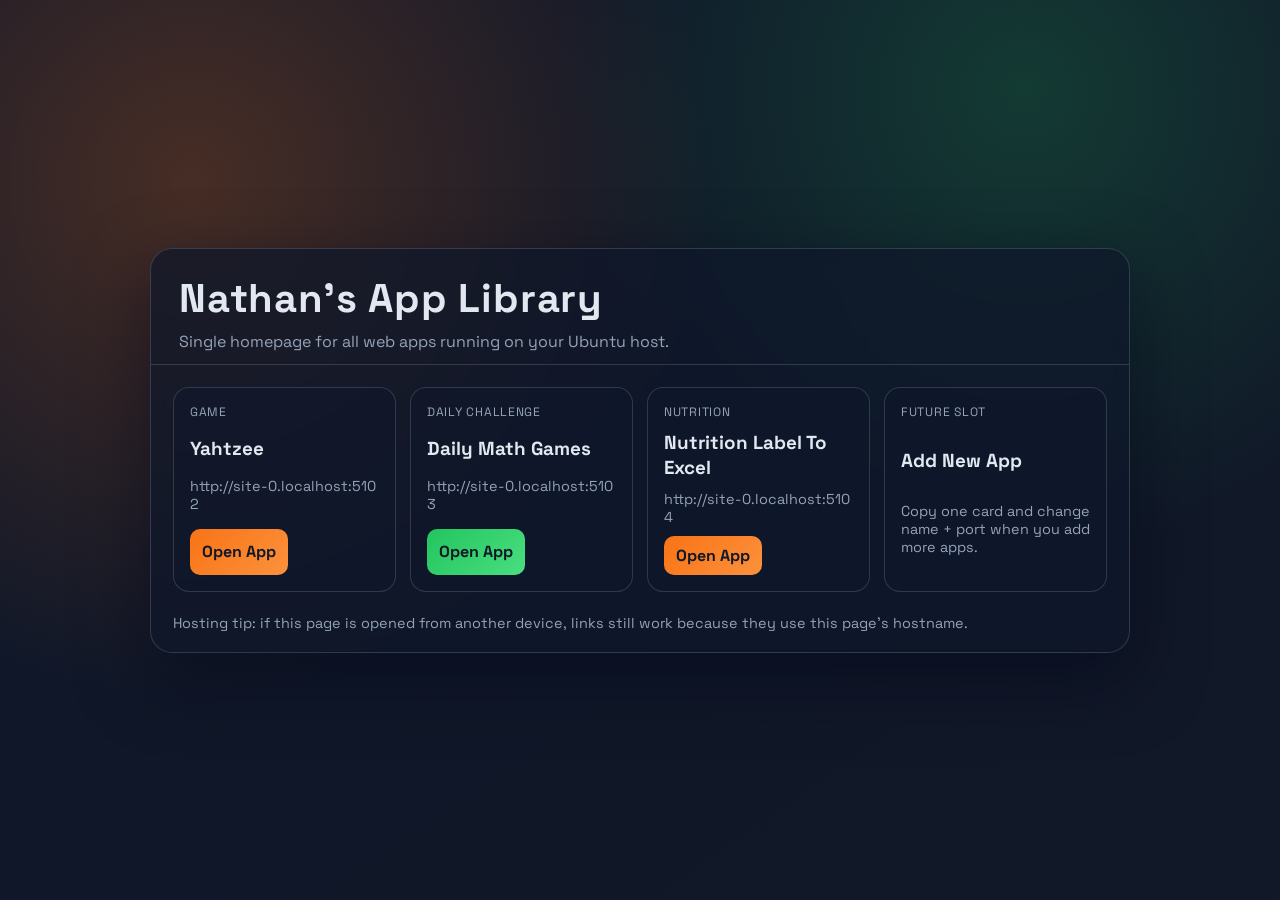
==== home-page/index.html @ 2ddf6f2a "Add nutrition label meal builder app" ====
<!doctype html>
<html lang="en">
<head>
  <meta charset="utf-8">
  <meta name="viewport" content="width=device-width, initial-scale=1">
  <title>Nathan's App Library</title>
  <link rel="preconnect" href="https://fonts.googleapis.com">
  <link rel="preconnect" href="https://fonts.gstatic.com" crossorigin>
  <link href="https://fonts.googleapis.com/css2?family=Space+Grotesk:wght@400;500;700&display=swap" rel="stylesheet">
  <style>
    :root {
      --bg-1: #0f172a;
      --bg-2: #111827;
      --panel: rgba(15, 23, 42, 0.72);
      --line: rgba(148, 163, 184, 0.25);
      --text: #e2e8f0;
      --muted: #94a3b8;
      --accent: #f97316;
      --accent-2: #22c55e;
    }

    * {
      box-sizing: border-box;
    }

    body {
      margin: 0;
      min-height: 100vh;
      font-family: "Space Grotesk", sans-serif;
      color: var(--text);
      background:
        radial-gradient(circle at 15% 20%, rgba(249, 115, 22, 0.24), transparent 40%),
        radial-gradient(circle at 80% 10%, rgba(34, 197, 94, 0.2), transparent 36%),
        linear-gradient(145deg, var(--bg-1), var(--bg-2));
      display: grid;
      place-items: center;
      padding: 24px;
    }

    .wrap {
      width: min(980px, 100%);
      background: var(--panel);
      border: 1px solid var(--line);
      border-radius: 22px;
      backdrop-filter: blur(8px);
      box-shadow: 0 24px 70px rgba(2, 6, 23, 0.5);
      overflow: hidden;
    }

    .hero {
      padding: 28px 28px 12px;
      border-bottom: 1px solid var(--line);
    }

    h1 {
      margin: 0 0 10px;
      font-size: clamp(1.8rem, 3.2vw, 2.5rem);
      line-height: 1.1;
      letter-spacing: 0.02em;
    }

    .subtitle {
      margin: 0;
      color: var(--muted);
      font-size: 1rem;
    }

    .grid {
      padding: 22px;
      display: grid;
      grid-template-columns: repeat(auto-fit, minmax(220px, 1fr));
      gap: 14px;
    }

    .card {
      border: 1px solid var(--line);
      border-radius: 16px;
      padding: 16px;
      background: rgba(15, 23, 42, 0.5);
      display: grid;
      gap: 10px;
    }

    .tag {
      font-size: 0.76rem;
      letter-spacing: 0.06em;
      text-transform: uppercase;
      color: var(--muted);
    }

    .app-name {
      margin: 0;
      font-size: 1.18rem;
      font-weight: 700;
    }

    .url {
      margin: 0;
      color: var(--muted);
      font-size: 0.9rem;
      word-break: break-all;
    }

    .btn {
      display: inline-flex;
      align-items: center;
      justify-content: center;
      width: fit-content;
      border: 0;
      border-radius: 10px;
      background: linear-gradient(135deg, var(--accent), #fb923c);
      color: #111827;
      padding: 9px 12px;
      font: inherit;
      font-weight: 700;
      text-decoration: none;
    }

    .btn.alt {
      background: linear-gradient(135deg, var(--accent-2), #4ade80);
    }

    .footer {
      padding: 0 22px 20px;
      color: var(--muted);
      font-size: 0.9rem;
    }
  </style>
</head>
<body>
  <main class="wrap">
    <section class="hero">
      <h1>Nathan's App Library</h1>
      <p class="subtitle">Single homepage for all web apps running on your Ubuntu host.</p>
    </section>

    <section class="grid">
      <article class="card">
        <div class="tag">Game</div>
        <h2 class="app-name">Yahtzee</h2>
        <p class="url" data-port="5102"></p>
        <a class="btn" data-port-link="5102" href="#">Open App</a>
      </article>

      <article class="card">
        <div class="tag">Daily Challenge</div>
        <h2 class="app-name">Daily Math Games</h2>
        <p class="url" data-port="5103"></p>
        <a class="btn alt" data-port-link="5103" href="#">Open App</a>
      </article>

      <article class="card">
        <div class="tag">Nutrition</div>
        <h2 class="app-name">Nutrition Label To Excel</h2>
        <p class="url" data-port="5104"></p>
        <a class="btn" data-port-link="5104" href="#">Open App</a>
      </article>

      <article class="card">
        <div class="tag">Future Slot</div>
        <h2 class="app-name">Add New App</h2>
        <p class="url">Copy one card and change name + port when you add more apps.</p>
      </article>
    </section>

    <section class="footer">
      Hosting tip: if this page is opened from another device, links still work because they use this page's hostname.
    </section>
  </main>

  <script>
    const host = window.location.hostname || "localhost";
    const protocol = window.location.protocol === "https:" ? "https:" : "http:";

    const makeUrl = (port) => `${protocol}//${host}:${port}`;

    document.querySelectorAll("[data-port]").forEach((el) => {
      const port = el.getAttribute("data-port");
      el.textContent = makeUrl(port);
    });

    document.querySelectorAll("[data-port-link]").forEach((el) => {
      const port = el.getAttribute("data-port-link");
      el.href = makeUrl(port);
    });
  </script>
</body>
</html>
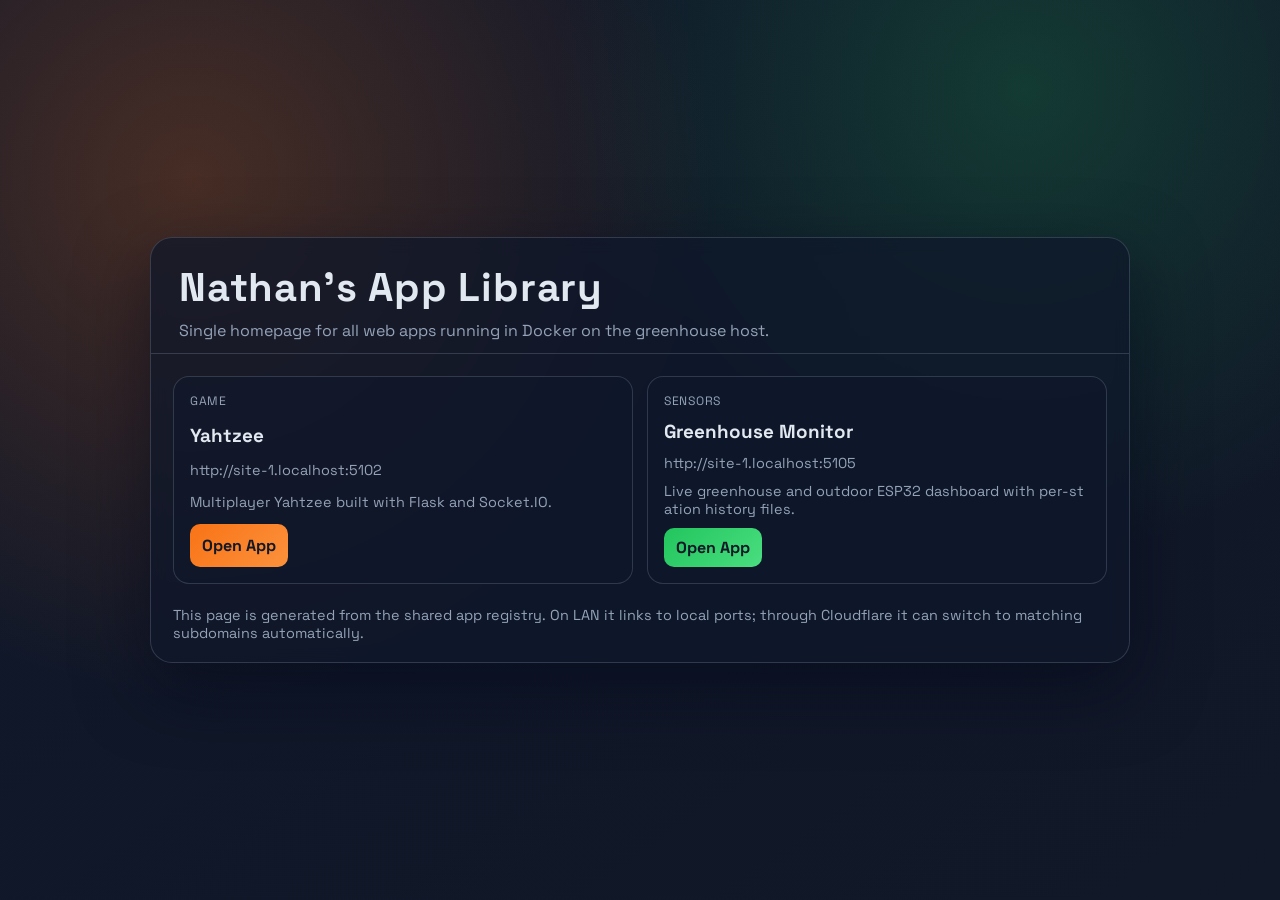
==== commit 0136c1ab: "Integrate greenhouse monitor into WebApps stack" ====
--- a/home-page/index.html
+++ b/home-page/index.html
@@ -130,59 +130,125 @@
 <body>
   <main class="wrap">
     <section class="hero">
-      <h1>Nathan's App Library</h1>
-      <p class="subtitle">Single homepage for all web apps running on your Ubuntu host.</p>
+      <h1 id="hub-title">Nathan's App Library</h1>
+      <p id="hub-subtitle" class="subtitle">Single homepage for all web apps running in Docker.</p>
     </section>
 
-    <section class="grid">
-      <article class="card">
-        <div class="tag">Game</div>
-        <h2 class="app-name">Yahtzee</h2>
-        <p class="url" data-port="5102"></p>
-        <a class="btn" data-port-link="5102" href="#">Open App</a>
-      </article>
-
-      <article class="card">
-        <div class="tag">Daily Challenge</div>
-        <h2 class="app-name">Daily Math Games</h2>
-        <p class="url" data-port="5103"></p>
-        <a class="btn alt" data-port-link="5103" href="#">Open App</a>
-      </article>
-
-      <article class="card">
-        <div class="tag">Nutrition</div>
-        <h2 class="app-name">Nutrition Label To Excel</h2>
-        <p class="url" data-port="5104"></p>
-        <a class="btn" data-port-link="5104" href="#">Open App</a>
-      </article>
-
-      <article class="card">
-        <div class="tag">Future Slot</div>
-        <h2 class="app-name">Add New App</h2>
-        <p class="url">Copy one card and change name + port when you add more apps.</p>
-      </article>
-    </section>
+    <section id="app-grid" class="grid"></section>
 
     <section class="footer">
-      Hosting tip: if this page is opened from another device, links still work because they use this page's hostname.
+      This page is generated from the shared app registry. On LAN it links to local ports; through Cloudflare it can switch to matching subdomains automatically.
     </section>
   </main>
 
   <script>
+    const appGrid = document.getElementById("app-grid");
+    const hubTitle = document.getElementById("hub-title");
+    const hubSubtitle = document.getElementById("hub-subtitle");
     const host = window.location.hostname || "localhost";
     const protocol = window.location.protocol === "https:" ? "https:" : "http:";
 
     const makeUrl = (port) => `${protocol}//${host}:${port}`;
-
-    document.querySelectorAll("[data-port]").forEach((el) => {
-      const port = el.getAttribute("data-port");
-      el.textContent = makeUrl(port);
-    });
-
-    document.querySelectorAll("[data-port-link]").forEach((el) => {
-      const port = el.getAttribute("data-port-link");
-      el.href = makeUrl(port);
-    });
+    const isPrivateIpv4 = (value) => {
+      const match = value.match(/^(\d+)\.(\d+)\.(\d+)\.(\d+)$/);
+      if (!match) {
+        return false;
+      }
+
+      const first = Number(match[1]);
+      const second = Number(match[2]);
+      return (
+        first === 10 ||
+        first === 127 ||
+        (first === 192 && second === 168) ||
+        (first === 172 && second >= 16 && second <= 31)
+      );
+    };
+
+    const isProbablyLocalHost = (value) => {
+      if (!value) {
+        return true;
+      }
+      if (value === "localhost" || value === "::1" || value === "[::1]") {
+        return true;
+      }
+      if (isPrivateIpv4(value)) {
+        return true;
+      }
+      if (value.endsWith(".local") || value.endsWith(".lan") || value.endsWith(".home.arpa")) {
+        return true;
+      }
+      return !value.includes(".");
+    };
+
+    const makePublicUrl = (subdomain) => {
+      if (!subdomain) {
+        return null;
+      }
+
+      const parts = host.split(".");
+      if (parts.length < 3) {
+        return null;
+      }
+
+      return `${protocol}//${subdomain}.${parts.slice(1).join(".")}`;
+    };
+
+    const resolveAppUrl = (app) => {
+      if (isProbablyLocalHost(host)) {
+        return makeUrl(app.port);
+      }
+
+      return makePublicUrl(app.publicSubdomain) || makeUrl(app.port);
+    };
+
+    const renderAppCard = (app) => {
+      const article = document.createElement("article");
+      article.className = "card";
+
+      const buttonClass = app.buttonVariant === "alt" ? "btn alt" : "btn";
+      const appUrl = resolveAppUrl(app);
+
+      article.innerHTML = `
+        <div class="tag">${app.tag}</div>
+        <h2 class="app-name">${app.name}</h2>
+        <p class="url">${appUrl}</p>
+        <p class="url">${app.description}</p>
+        <a class="${buttonClass}" href="${appUrl}">Open App</a>
+      `;
+
+      return article;
+    };
+
+    fetch("./apps.json")
+      .then((response) => {
+        if (!response.ok) {
+          throw new Error(`Failed to load app list (${response.status})`);
+        }
+        return response.json();
+      })
+      .then((payload) => {
+        if (payload.hub?.title) {
+          hubTitle.textContent = payload.hub.title;
+        }
+        if (payload.hub?.subtitle) {
+          hubSubtitle.textContent = payload.hub.subtitle;
+        }
+
+        appGrid.innerHTML = "";
+        (payload.apps || []).forEach((app) => {
+          appGrid.appendChild(renderAppCard(app));
+        });
+      })
+      .catch((error) => {
+        appGrid.innerHTML = `
+          <article class="card">
+            <div class="tag">Configuration Error</div>
+            <h2 class="app-name">App list unavailable</h2>
+            <p class="url">${error.message}</p>
+          </article>
+        `;
+      });
   </script>
 </body>
 </html>
